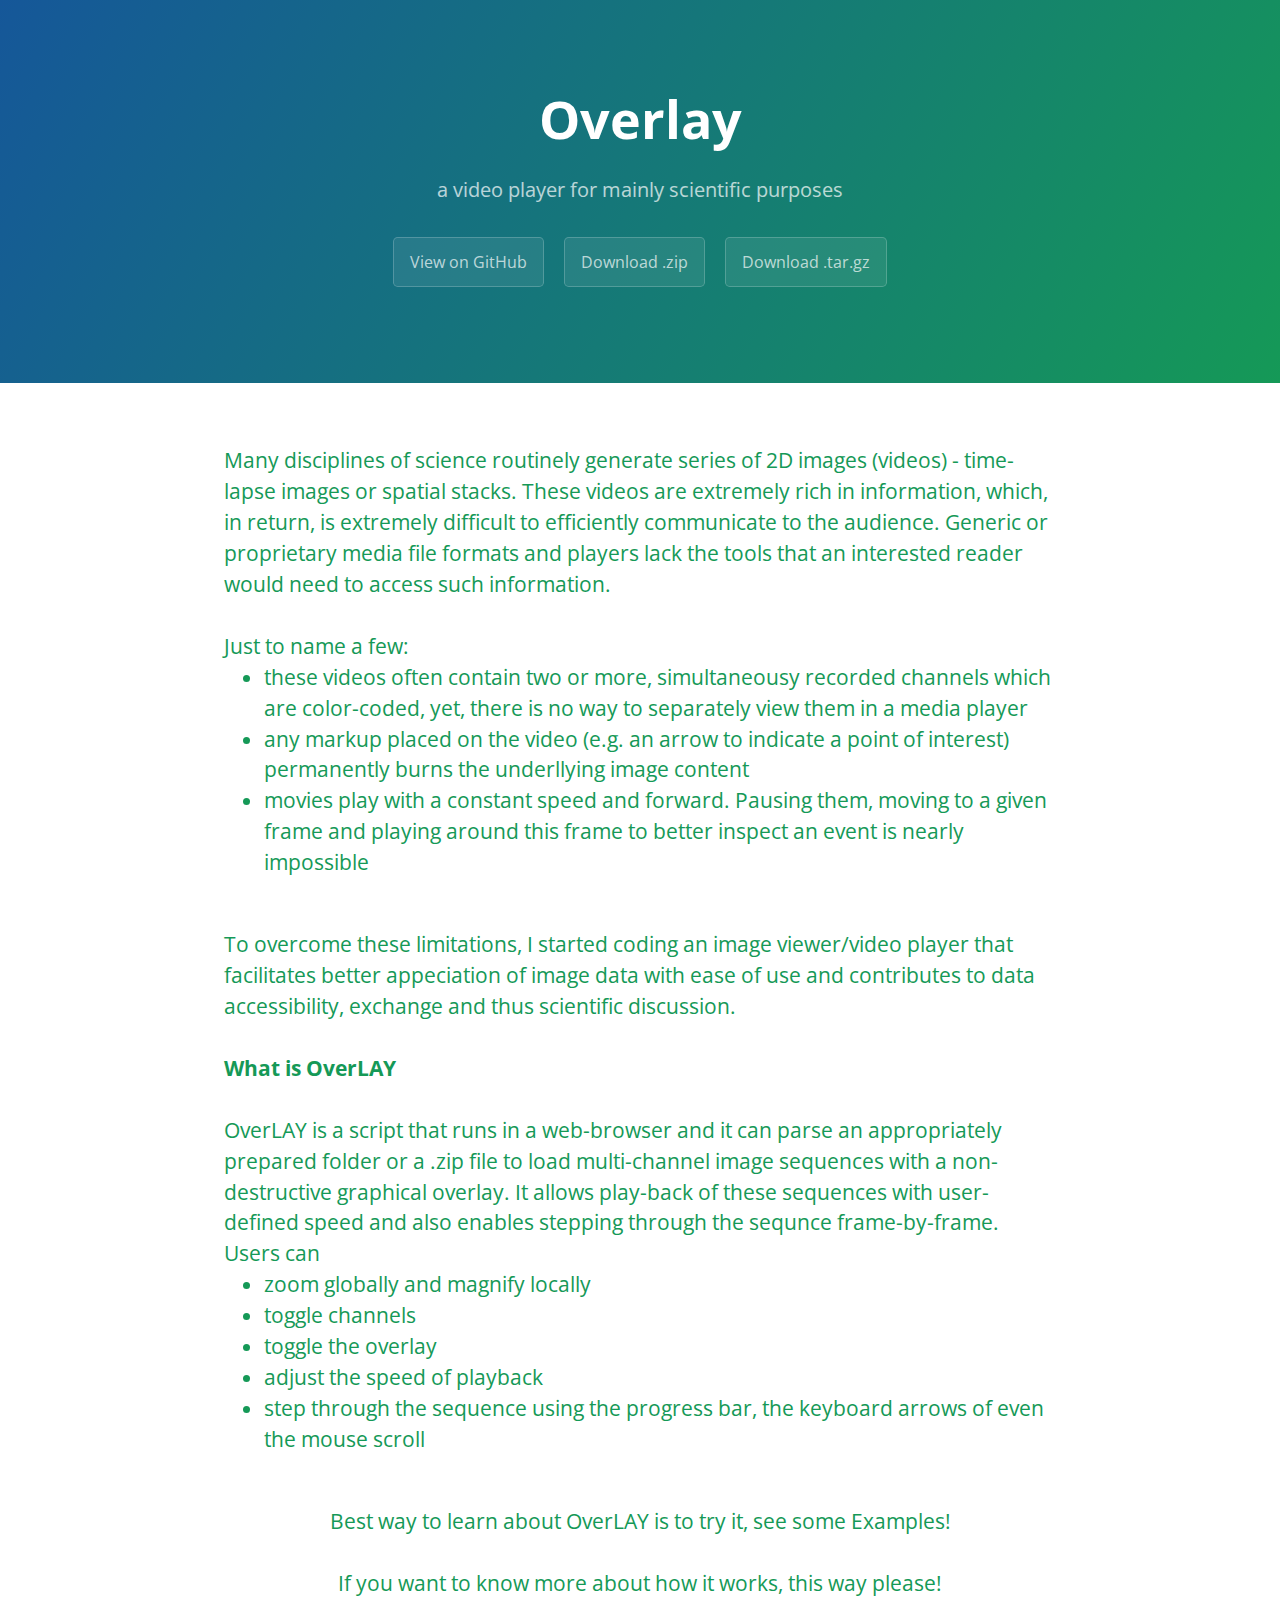
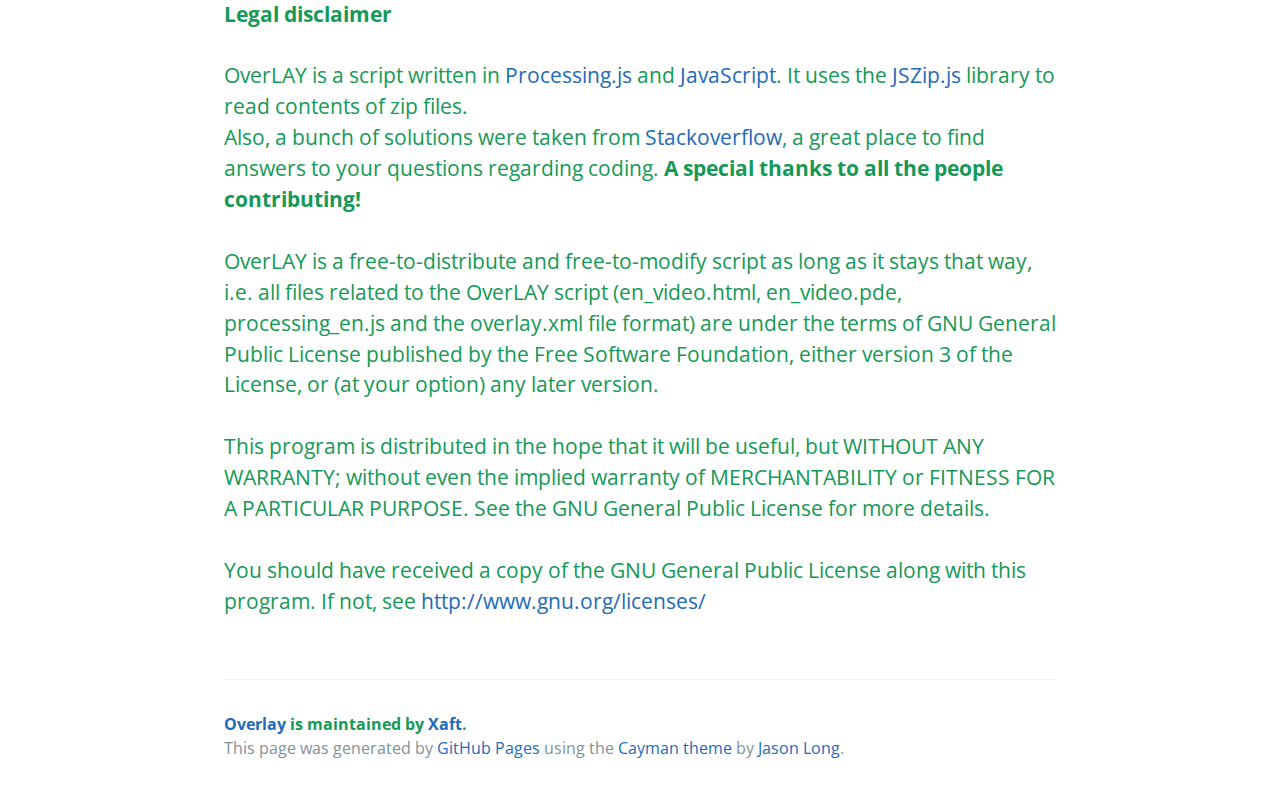
==== index.html @ 388d9be2 "Update index.html" ====
<!DOCTYPE html>
<html lang="en-us">
  <head>
    <meta charset="UTF-8">
    <title>Overlay by Xaft</title>
    <meta name="viewport" content="width=device-width, initial-scale=1">
    <link rel="stylesheet" type="text/css" href="stylesheets/normalize.css" media="screen">
    <link href='https://fonts.googleapis.com/css?family=Open+Sans:400,700' rel='stylesheet' type='text/css'>
    <link rel="stylesheet" type="text/css" href="stylesheets/stylesheet.css" media="screen">
    <link rel="stylesheet" type="text/css" href="stylesheets/github-light.css" media="screen">
  </head>
  <body>
    <section class="page-header">
      <h1 class="project-name">Overlay</h1>
      <h2 class="project-tagline">a video player for mainly scientific purposes</h2>
      <a href="https://github.com/Xaft/OverLAY" class="btn">View on GitHub</a>
      <a href="https://github.com/Xaft/OverLAY/zipball/master" class="btn">Download .zip</a>
      <a href="https://github.com/Xaft/OverLAY/tarball/master" class="btn">Download .tar.gz</a>
    </section>

    <section class="main-content">
      <h3>
<div><br />Many disciplines of science routinely generate series of 2D images (videos) - time-lapse images or spatial stacks. These videos are extremely rich in information, which, in return, is extremely difficult to efficiently communicate to the audience. Generic or proprietary media file formats and players lack the tools that an interested reader would need to access such information.<br/> <br/> 
    Just to name a few: <br />
    <ul>
    	<li> these videos often contain two or more, simultaneousy recorded channels which are color-coded, yet, there is no way to separately view them in a media player</li>
        <li> any markup placed on the video (e.g. an arrow to indicate a point of interest) permanently burns the underllying image content</li>
        <li> movies play with a constant speed and forward. Pausing them, moving to a given frame and playing around this frame to better inspect an event is nearly impossible</li> 
    </ul>
    
    <br />
    To overcome these limitations, I started coding an image viewer/video player that facilitates better appeciation of image data with ease of use and contributes to data accessibility, exchange and thus scientific  discussion.<br /><br />
    <b>What is OverLAY</b><br /><br />
    OverLAY is a script that runs in a web-browser and it can parse an appropriately prepared folder or a .zip file to load multi-channel image sequences with a non-destructive graphical overlay. It allows play-back of these sequences with user-defined speed and also enables stepping through the sequnce frame-by-frame. Users can <br />
    <ul>
    	<li>zoom globally and magnify locally</li>
        <li>toggle channels</li>
        <li>toggle the overlay</li>
        <li>adjust the speed of playback</li>
        <li>step through the sequence using the progress bar, the keyboard arrows of even the mouse scroll</li>
    </ul><br />  
	<div align="center">
    Best way to learn about OverLAY is to try it, see some Examples!<br /><br />
    If you want to know more about how it works, this way please!</div>
    <b>Legal disclaimer</b><br /><br />
     OverLAY is a script written in <a href="https://processingjs.org">Processing.js</a> and  <a href="https://www.javascript.com">JavaScript</a>. It uses the <a href="https://stuk.github.io/jszip/">JSZip.js</a> library to read contents of zip files.<br />
     Also, a bunch of solutions were taken from <a href="http://stackoverflow.com/">Stackoverflow</a>, a great place to find answers to your questions regarding coding. <b>A special thanks to all the people contributing!</b><br /> <br />
     OverLAY is a free-to-distribute and free-to-modify script as long as it stays that way, i.e. all files related to the OverLAY script (en_video.html, en_video.pde, processing_en.js and the overlay.xml file format) are under the terms of GNU General Public License  published by
    the Free Software Foundation, either version 3 of the License, or
    (at your option) any later version. <br /><br />
         This program is distributed in the hope that it will be useful,
    but WITHOUT ANY WARRANTY; without even the implied warranty of
    MERCHANTABILITY or FITNESS FOR A PARTICULAR PURPOSE.  See the
    GNU General Public License for more details.<br /><br />

    You should have received a copy of the GNU General Public License
    along with this program.  If not, see <a href="http://www.gnu.org/licenses/">http://www.gnu.org/licenses/</a><br /><br />
    
    </div>
      <footer class="site-footer">
        <span class="site-footer-owner"><a href="https://github.com/Xaft/OverLAY">Overlay</a> is maintained by <a href="https://github.com/Xaft">Xaft</a>.</span>

        <span class="site-footer-credits">This page was generated by <a href="https://pages.github.com">GitHub Pages</a> using the <a href="https://github.com/jasonlong/cayman-theme">Cayman theme</a> by <a href="https://twitter.com/jasonlong">Jason Long</a>.</span>
      </footer>

    </section>

  
  </body>
</html>
---- stylesheets/stylesheet.css ----
* {
  box-sizing: border-box; }

body {
  padding: 0;
  margin: 0;
  font-family: "Open Sans", "Helvetica Neue", Helvetica, Arial, sans-serif;
  font-size: 16px;
  line-height: 1.5;
  color: #606c71; }

a {
  color: #1e6bb8;
  text-decoration: none; }
  a:hover {
    text-decoration: underline; }

.btn {
  display: inline-block;
  margin-bottom: 1rem;
  color: rgba(255, 255, 255, 0.7);
  background-color: rgba(255, 255, 255, 0.08);
  border-color: rgba(255, 255, 255, 0.2);
  border-style: solid;
  border-width: 1px;
  border-radius: 0.3rem;
  transition: color 0.2s, background-color 0.2s, border-color 0.2s; }
  .btn + .btn {
    margin-left: 1rem; }

.btn:hover {
  color: rgba(255, 255, 255, 0.8);
  text-decoration: none;
  background-color: rgba(255, 255, 255, 0.2);
  border-color: rgba(255, 255, 255, 0.3); }

@media screen and (min-width: 64em) {
  .btn {
    padding: 0.75rem 1rem; } }

@media screen and (min-width: 42em) and (max-width: 64em) {
  .btn {
    padding: 0.6rem 0.9rem;
    font-size: 0.9rem; } }

@media screen and (max-width: 42em) {
  .btn {
    display: block;
    width: 100%;
    padding: 0.75rem;
    font-size: 0.9rem; }
    .btn + .btn {
      margin-top: 1rem;
      margin-left: 0; } }

.page-header {
  color: #fff;
  text-align: center;
  background-color: #159957;
  background-image: linear-gradient(120deg, #155799, #159957); }

@media screen and (min-width: 64em) {
  .page-header {
    padding: 5rem 6rem; } }

@media screen and (min-width: 42em) and (max-width: 64em) {
  .page-header {
    padding: 3rem 4rem; } }

@media screen and (max-width: 42em) {
  .page-header {
    padding: 2rem 1rem; } }

.project-name {
  margin-top: 0;
  margin-bottom: 0.1rem; }

@media screen and (min-width: 64em) {
  .project-name {
    font-size: 3.25rem; } }

@media screen and (min-width: 42em) and (max-width: 64em) {
  .project-name {
    font-size: 2.25rem; } }

@media screen and (max-width: 42em) {
  .project-name {
    font-size: 1.75rem; } }

.project-tagline {
  margin-bottom: 2rem;
  font-weight: normal;
  opacity: 0.7; }

@media screen and (min-width: 64em) {
  .project-tagline {
    font-size: 1.25rem; } }

@media screen and (min-width: 42em) and (max-width: 64em) {
  .project-tagline {
    font-size: 1.15rem; } }

@media screen and (max-width: 42em) {
  .project-tagline {
    font-size: 1rem; } }

.main-content :first-child {
  margin-top: 0; }
.main-content img {
  max-width: 100%; }
.main-content h1, .main-content h2, .main-content h3, .main-content h4, .main-content h5, .main-content h6 {
  margin-top: 2rem;
  margin-bottom: 1rem;
  font-weight: normal;
  color: #159957; }
.main-content p {
  margin-bottom: 1em; }
.main-content code {
  padding: 2px 4px;
  font-family: Consolas, "Liberation Mono", Menlo, Courier, monospace;
  font-size: 0.9rem;
  color: #383e41;
  background-color: #f3f6fa;
  border-radius: 0.3rem; }
.main-content pre {
  padding: 0.8rem;
  margin-top: 0;
  margin-bottom: 1rem;
  font: 1rem Consolas, "Liberation Mono", Menlo, Courier, monospace;
  color: #567482;
  word-wrap: normal;
  background-color: #f3f6fa;
  border: solid 1px #dce6f0;
  border-radius: 0.3rem; }
  .main-content pre > code {
    padding: 0;
    margin: 0;
    font-size: 0.9rem;
    color: #567482;
    word-break: normal;
    white-space: pre;
    background: transparent;
    border: 0; }
.main-content .highlight {
  margin-bottom: 1rem; }
  .main-content .highlight pre {
    margin-bottom: 0;
    word-break: normal; }
.main-content .highlight pre, .main-content pre {
  padding: 0.8rem;
  overflow: auto;
  font-size: 0.9rem;
  line-height: 1.45;
  border-radius: 0.3rem; }
.main-content pre code, .main-content pre tt {
  display: inline;
  max-width: initial;
  padding: 0;
  margin: 0;
  overflow: initial;
  line-height: inherit;
  word-wrap: normal;
  background-color: transparent;
  border: 0; }
  .main-content pre code:before, .main-content pre code:after, .main-content pre tt:before, .main-content pre tt:after {
    content: normal; }
.main-content ul, .main-content ol {
  margin-top: 0; }
.main-content blockquote {
  padding: 0 1rem;
  margin-left: 0;
  color: #819198;
  border-left: 0.3rem solid #dce6f0; }
  .main-content blockquote > :first-child {
    margin-top: 0; }
  .main-content blockquote > :last-child {
    margin-bottom: 0; }
.main-content table {
  display: block;
  width: 100%;
  overflow: auto;
  word-break: normal;
  word-break: keep-all; }
  .main-content table th {
    font-weight: bold; }
  .main-content table th, .main-content table td {
    padding: 0.5rem 1rem;
    border: 1px solid #e9ebec; }
.main-content dl {
  padding: 0; }
  .main-content dl dt {
    padding: 0;
    margin-top: 1rem;
    font-size: 1rem;
    font-weight: bold; }
  .main-content dl dd {
    padding: 0;
    margin-bottom: 1rem; }
.main-content hr {
  height: 2px;
  padding: 0;
  margin: 1rem 0;
  background-color: #eff0f1;
  border: 0; }

@media screen and (min-width: 64em) {
  .main-content {
    max-width: 64rem;
    padding: 2rem 6rem;
    margin: 0 auto;
    font-size: 1.1rem; } }

@media screen and (min-width: 42em) and (max-width: 64em) {
  .main-content {
    padding: 2rem 4rem;
    font-size: 1.1rem; } }

@media screen and (max-width: 42em) {
  .main-content {
    padding: 2rem 1rem;
    font-size: 1rem; } }

.site-footer {
  padding-top: 2rem;
  margin-top: 2rem;
  border-top: solid 1px #eff0f1; }

.site-footer-owner {
  display: block;
  font-weight: bold; }

.site-footer-credits {
  color: #819198; }

@media screen and (min-width: 64em) {
  .site-footer {
    font-size: 1rem; } }

@media screen and (min-width: 42em) and (max-width: 64em) {
  .site-footer {
    font-size: 1rem; } }

@media screen and (max-width: 42em) {
  .site-footer {
    font-size: 0.9rem; } }
---- stylesheets/github-light.css ----
/*
The MIT License (MIT)

Copyright (c) 2016 GitHub, Inc.

Permission is hereby granted, free of charge, to any person obtaining a copy
of this software and associated documentation files (the "Software"), to deal
in the Software without restriction, including without limitation the rights
to use, copy, modify, merge, publish, distribute, sublicense, and/or sell
copies of the Software, and to permit persons to whom the Software is
furnished to do so, subject to the following conditions:

The above copyright notice and this permission notice shall be included in all
copies or substantial portions of the Software.

THE SOFTWARE IS PROVIDED "AS IS", WITHOUT WARRANTY OF ANY KIND, EXPRESS OR
IMPLIED, INCLUDING BUT NOT LIMITED TO THE WARRANTIES OF MERCHANTABILITY,
FITNESS FOR A PARTICULAR PURPOSE AND NONINFRINGEMENT. IN NO EVENT SHALL THE
AUTHORS OR COPYRIGHT HOLDERS BE LIABLE FOR ANY CLAIM, DAMAGES OR OTHER
LIABILITY, WHETHER IN AN ACTION OF CONTRACT, TORT OR OTHERWISE, ARISING FROM,
OUT OF OR IN CONNECTION WITH THE SOFTWARE OR THE USE OR OTHER DEALINGS IN THE
SOFTWARE.

*/

.pl-c /* comment */ {
  color: #969896;
}

.pl-c1 /* constant, variable.other.constant, support, meta.property-name, support.constant, support.variable, meta.module-reference, markup.raw, meta.diff.header */,
.pl-s .pl-v /* string variable */ {
  color: #0086b3;
}

.pl-e /* entity */,
.pl-en /* entity.name */ {
  color: #795da3;
}

.pl-smi /* variable.parameter.function, storage.modifier.package, storage.modifier.import, storage.type.java, variable.other */,
.pl-s .pl-s1 /* string source */ {
  color: #333;
}

.pl-ent /* entity.name.tag */ {
  color: #63a35c;
}

.pl-k /* keyword, storage, storage.type */ {
  color: #a71d5d;
}

.pl-s /* string */,
.pl-pds /* punctuation.definition.string, string.regexp.character-class */,
.pl-s .pl-pse .pl-s1 /* string punctuation.section.embedded source */,
.pl-sr /* string.regexp */,
.pl-sr .pl-cce /* string.regexp constant.character.escape */,
.pl-sr .pl-sre /* string.regexp source.ruby.embedded */,
.pl-sr .pl-sra /* string.regexp string.regexp.arbitrary-repitition */ {
  color: #183691;
}

.pl-v /* variable */ {
  color: #ed6a43;
}

.pl-id /* invalid.deprecated */ {
  color: #b52a1d;
}

.pl-ii /* invalid.illegal */ {
  color: #f8f8f8;
  background-color: #b52a1d;
}

.pl-sr .pl-cce /* string.regexp constant.character.escape */ {
  font-weight: bold;
  color: #63a35c;
}

.pl-ml /* markup.list */ {
  color: #693a17;
}

.pl-mh /* markup.heading */,
.pl-mh .pl-en /* markup.heading entity.name */,
.pl-ms /* meta.separator */ {
  font-weight: bold;
  color: #1d3e81;
}

.pl-mq /* markup.quote */ {
  color: #008080;
}

.pl-mi /* markup.italic */ {
  font-style: italic;
  color: #333;
}

.pl-mb /* markup.bold */ {
  font-weight: bold;
  color: #333;
}

.pl-md /* markup.deleted, meta.diff.header.from-file */ {
  color: #bd2c00;
  background-color: #ffecec;
}

.pl-mi1 /* markup.inserted, meta.diff.header.to-file */ {
  color: #55a532;
  background-color: #eaffea;
}

.pl-mdr /* meta.diff.range */ {
  font-weight: bold;
  color: #795da3;
}

.pl-mo /* meta.output */ {
  color: #1d3e81;
}
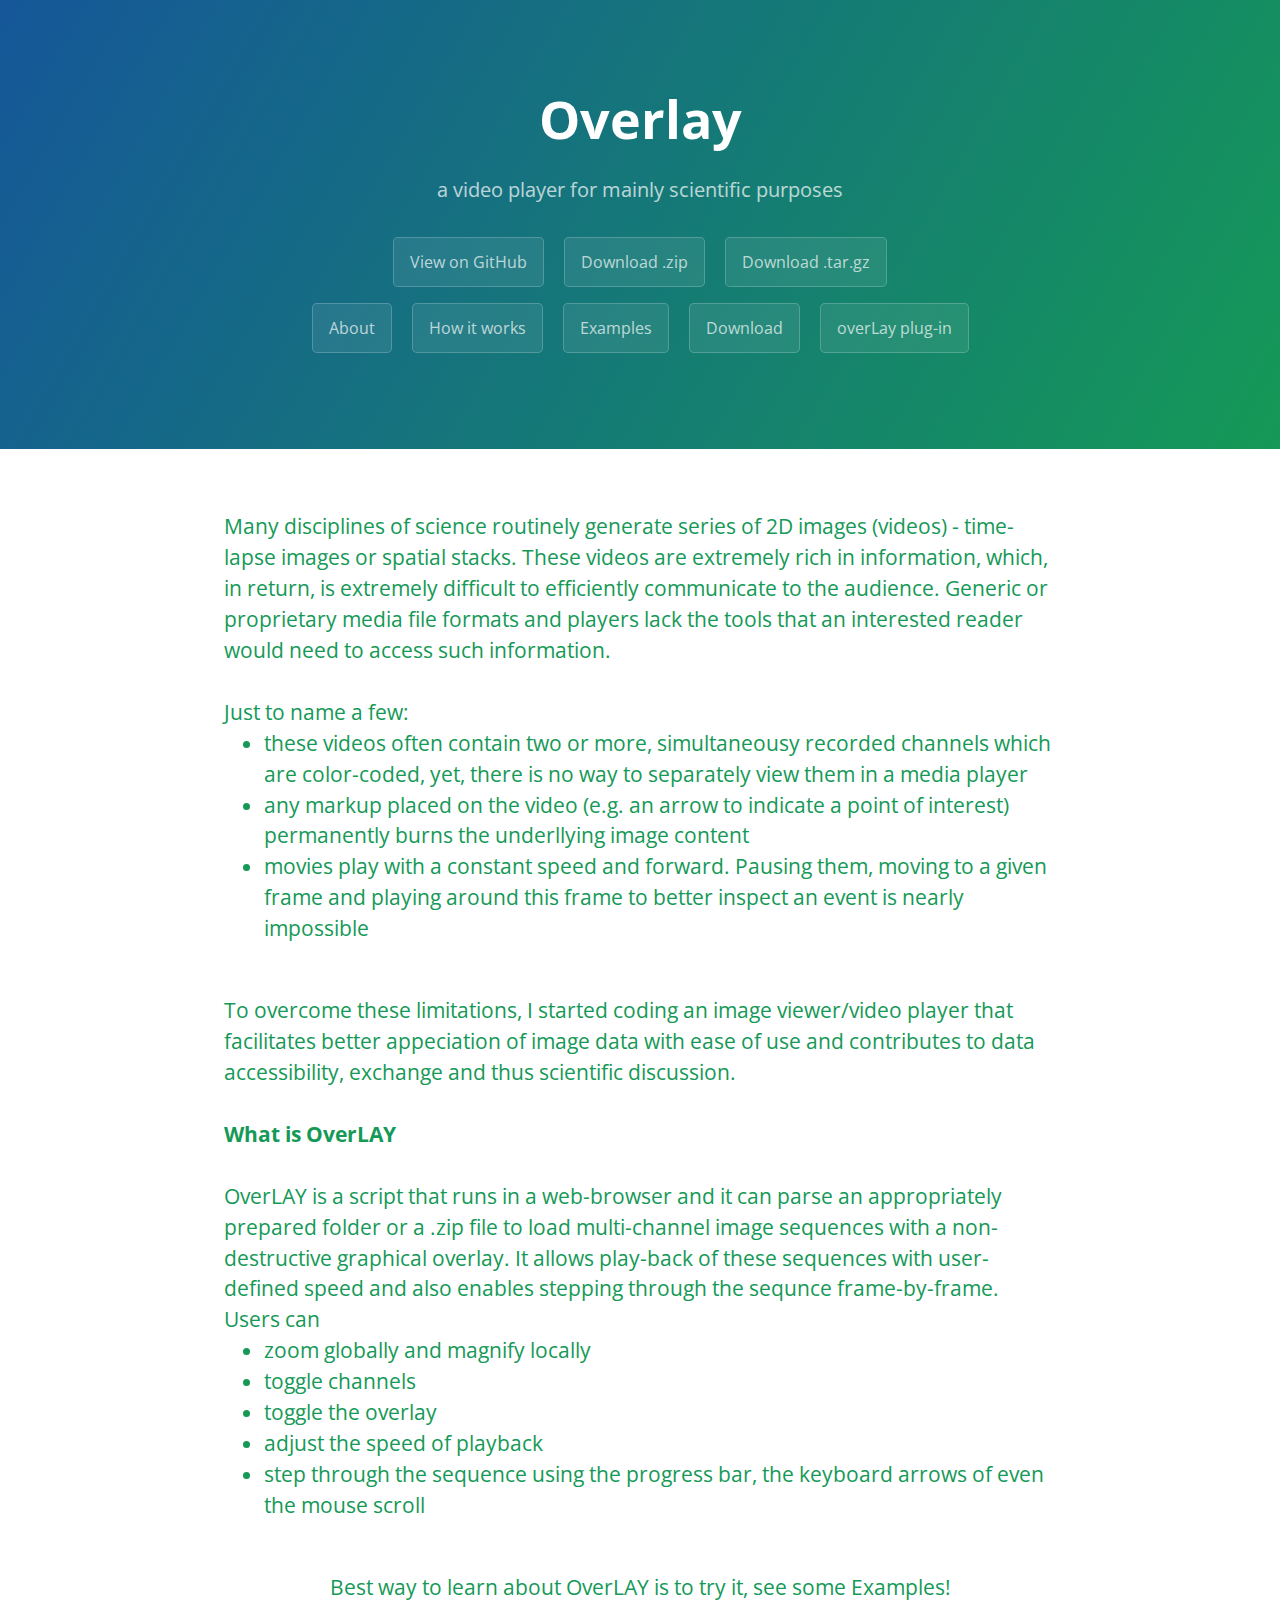
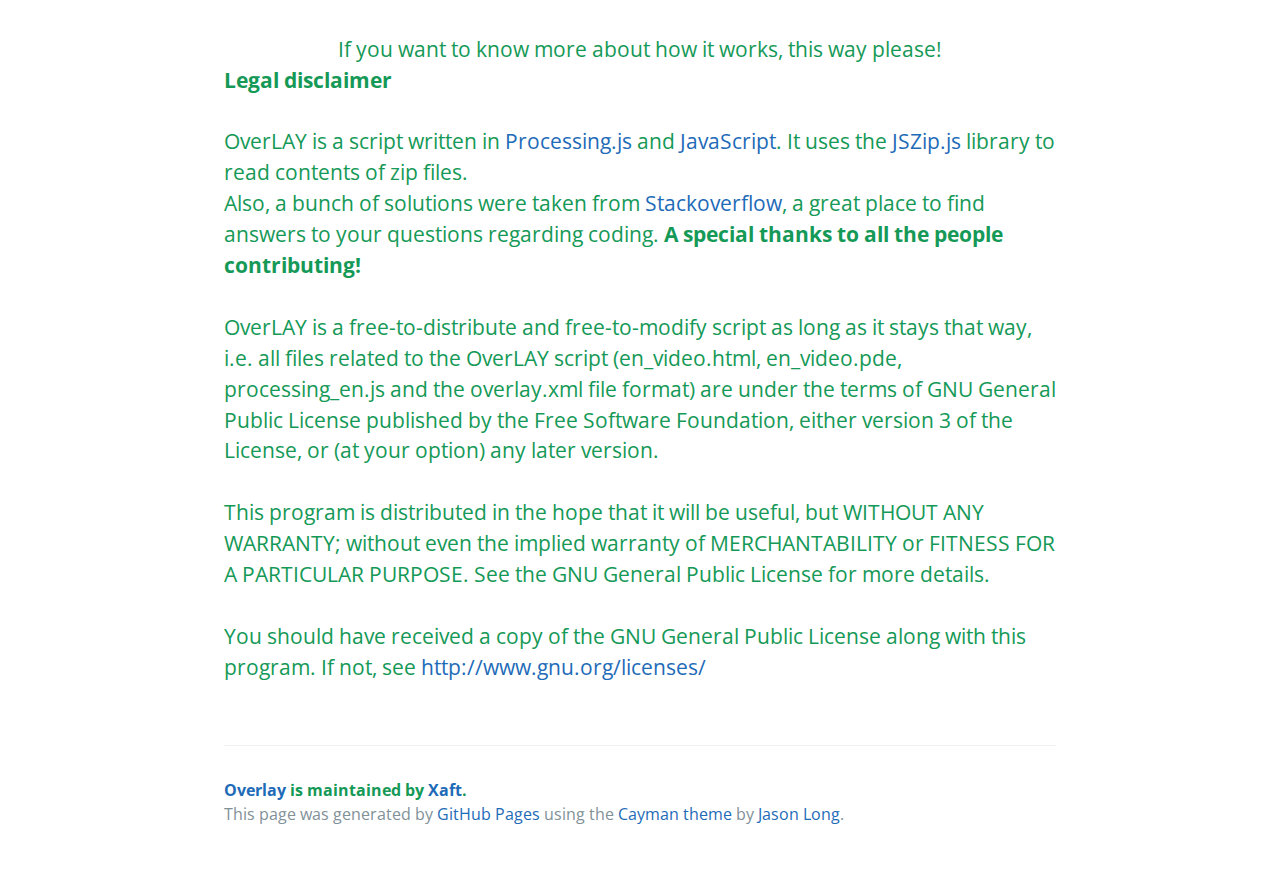
==== commit 947df591: "Update index.html" ====
--- a/index.html
+++ b/index.html
@@ -16,6 +16,13 @@
       <a href="https://github.com/Xaft/OverLAY" class="btn">View on GitHub</a>
       <a href="https://github.com/Xaft/OverLAY/zipball/master" class="btn">Download .zip</a>
       <a href="https://github.com/Xaft/OverLAY/tarball/master" class="btn">Download .tar.gz</a>
+      <div align=center>
+      	 <a href="https://github.com/Xaft/OverLAY/index.html" class="btn">About</a>
+      	 <a href="https://github.com/Xaft/OverLAY/howitworks.html" class="btn">How it works</a>	
+      	 <a href="https://github.com/Xaft/OverLAY/examples.html" class="btn">Examples</a>
+      	 <a href="https://github.com/Xaft/OverLAY/downloads.html" class="btn">Download</a>
+      	 <a href="https://github.com/Xaft/OverLAY/overLay.html" class="btn">overLay plug-in</a>  
+      </div>
     </section>
 
     <section class="main-content">
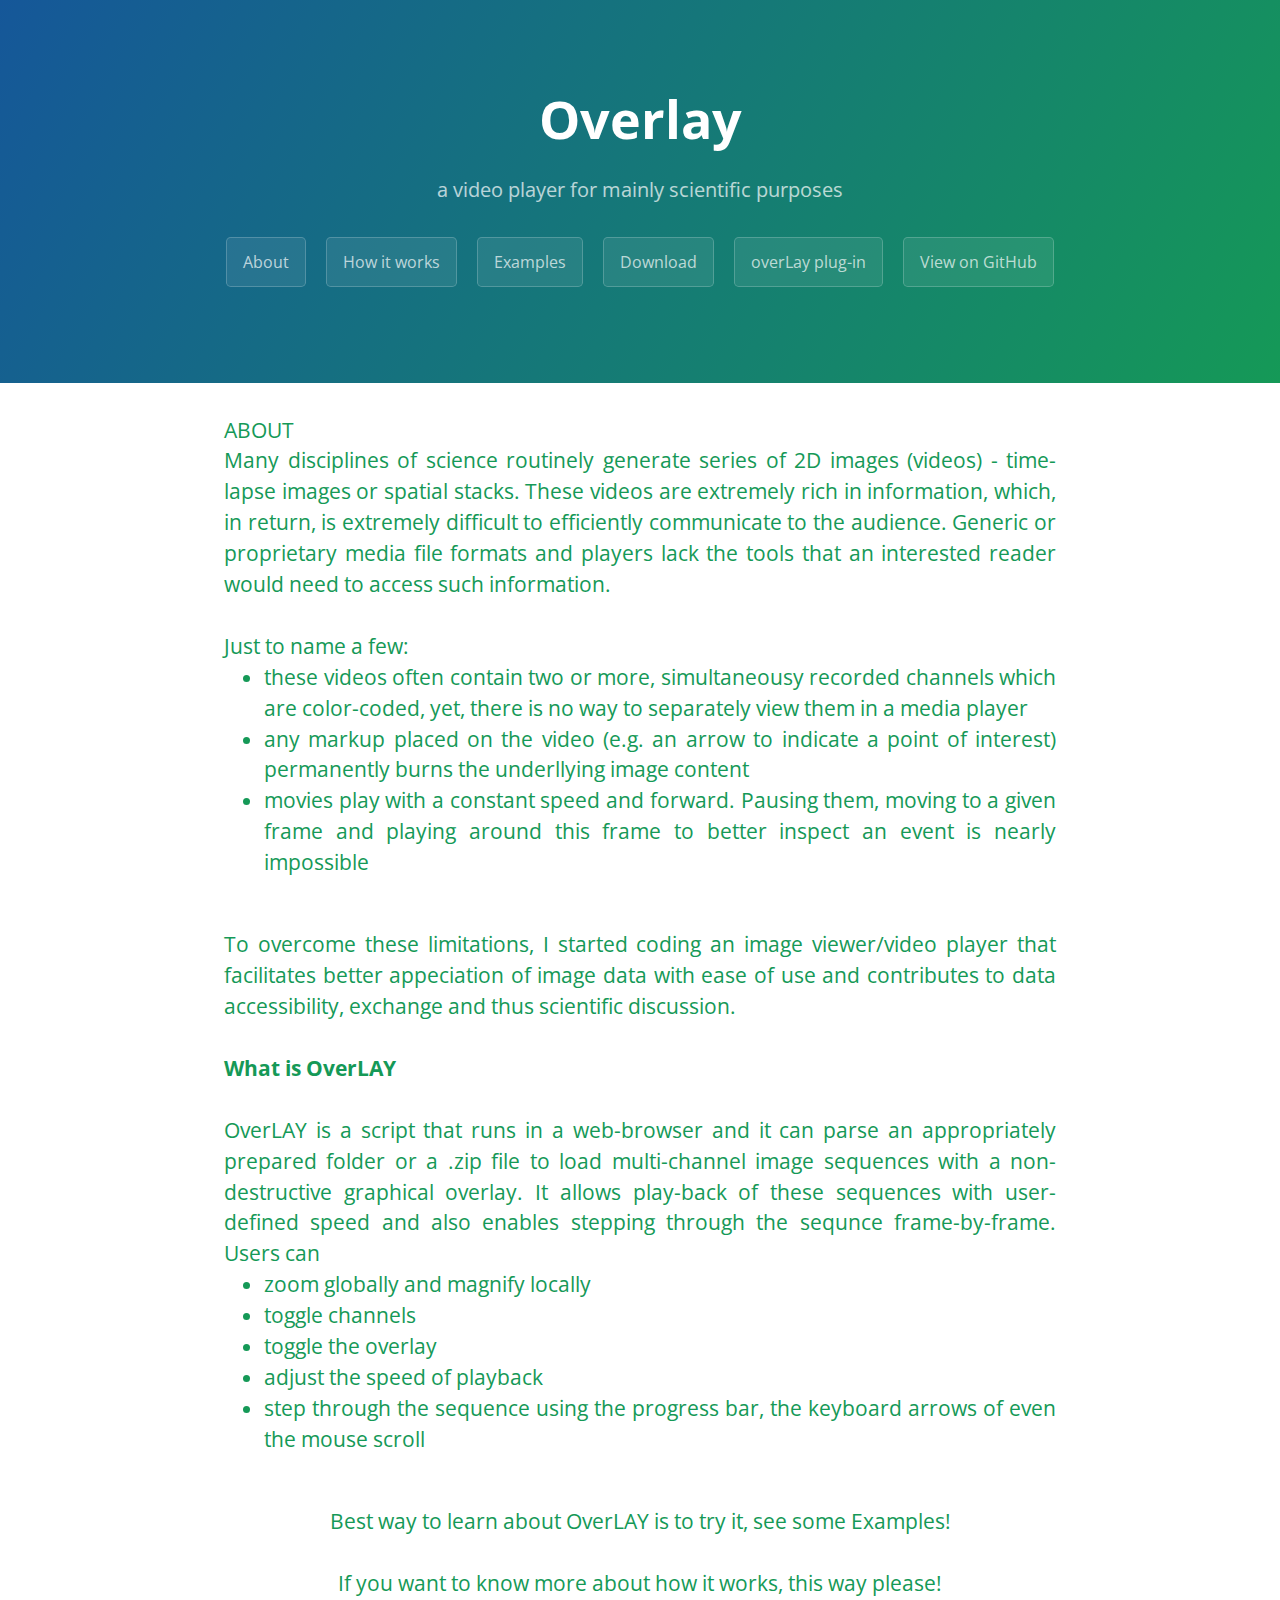
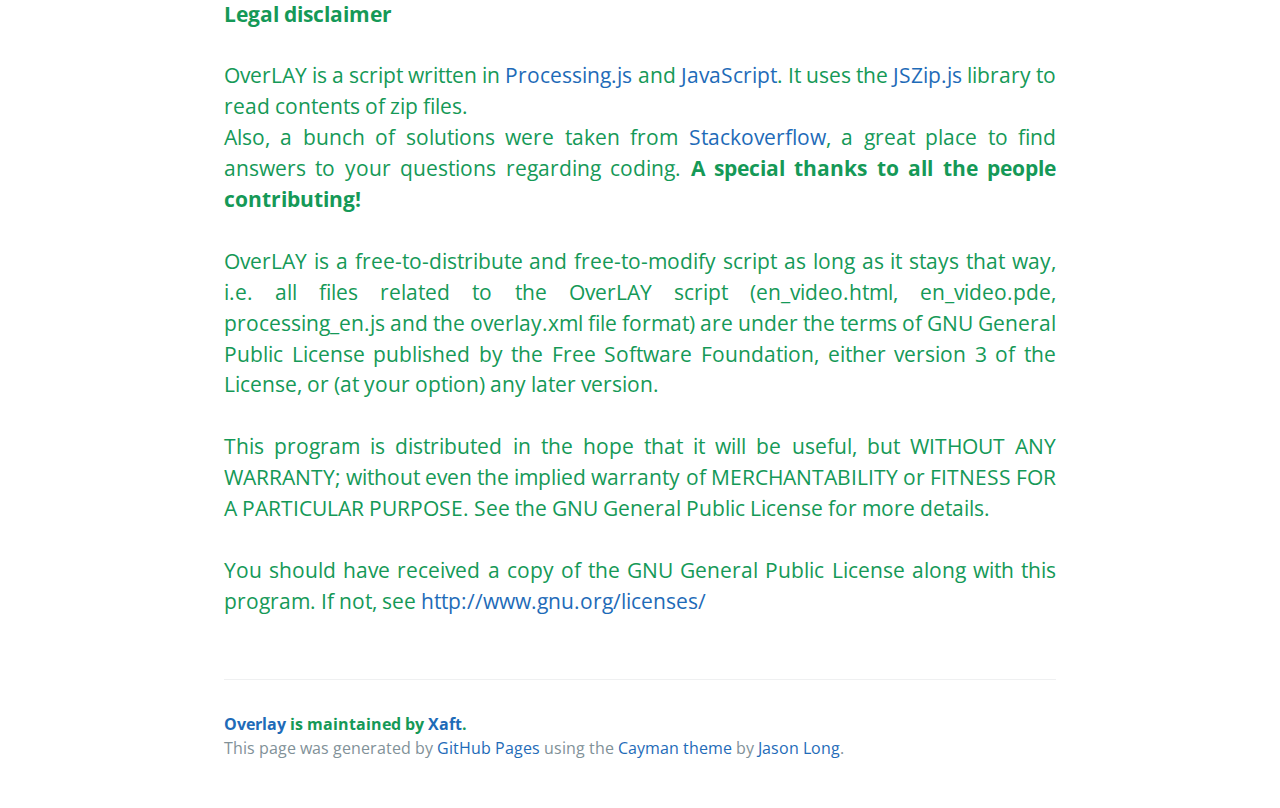
==== commit 7182f49f: "Add files via upload" ====
--- a/index.html
+++ b/index.html
@@ -1,77 +1,75 @@
-<!DOCTYPE html>
-<html lang="en-us">
-  <head>
-    <meta charset="UTF-8">
-    <title>Overlay by Xaft</title>
-    <meta name="viewport" content="width=device-width, initial-scale=1">
-    <link rel="stylesheet" type="text/css" href="stylesheets/normalize.css" media="screen">
-    <link href='https://fonts.googleapis.com/css?family=Open+Sans:400,700' rel='stylesheet' type='text/css'>
-    <link rel="stylesheet" type="text/css" href="stylesheets/stylesheet.css" media="screen">
-    <link rel="stylesheet" type="text/css" href="stylesheets/github-light.css" media="screen">
-  </head>
-  <body>
-    <section class="page-header">
-      <h1 class="project-name">Overlay</h1>
-      <h2 class="project-tagline">a video player for mainly scientific purposes</h2>
-      <a href="https://github.com/Xaft/OverLAY" class="btn">View on GitHub</a>
-      <a href="https://github.com/Xaft/OverLAY/zipball/master" class="btn">Download .zip</a>
-      <a href="https://github.com/Xaft/OverLAY/tarball/master" class="btn">Download .tar.gz</a>
-      <div align=center>
-      	 <a href="https://github.com/Xaft/OverLAY/index.html" class="btn">About</a>
-      	 <a href="https://github.com/Xaft/OverLAY/howitworks.html" class="btn">How it works</a>	
-      	 <a href="https://github.com/Xaft/OverLAY/examples.html" class="btn">Examples</a>
-      	 <a href="https://github.com/Xaft/OverLAY/downloads.html" class="btn">Download</a>
-      	 <a href="https://github.com/Xaft/OverLAY/overLay.html" class="btn">overLay plug-in</a>  
-      </div>
-    </section>
-
-    <section class="main-content">
-      <h3>
-<div><br />Many disciplines of science routinely generate series of 2D images (videos) - time-lapse images or spatial stacks. These videos are extremely rich in information, which, in return, is extremely difficult to efficiently communicate to the audience. Generic or proprietary media file formats and players lack the tools that an interested reader would need to access such information.<br/> <br/> 
-    Just to name a few: <br />
-    <ul>
-    	<li> these videos often contain two or more, simultaneousy recorded channels which are color-coded, yet, there is no way to separately view them in a media player</li>
-        <li> any markup placed on the video (e.g. an arrow to indicate a point of interest) permanently burns the underllying image content</li>
-        <li> movies play with a constant speed and forward. Pausing them, moving to a given frame and playing around this frame to better inspect an event is nearly impossible</li> 
-    </ul>
-    
-    <br />
-    To overcome these limitations, I started coding an image viewer/video player that facilitates better appeciation of image data with ease of use and contributes to data accessibility, exchange and thus scientific  discussion.<br /><br />
-    <b>What is OverLAY</b><br /><br />
-    OverLAY is a script that runs in a web-browser and it can parse an appropriately prepared folder or a .zip file to load multi-channel image sequences with a non-destructive graphical overlay. It allows play-back of these sequences with user-defined speed and also enables stepping through the sequnce frame-by-frame. Users can <br />
-    <ul>
-    	<li>zoom globally and magnify locally</li>
-        <li>toggle channels</li>
-        <li>toggle the overlay</li>
-        <li>adjust the speed of playback</li>
-        <li>step through the sequence using the progress bar, the keyboard arrows of even the mouse scroll</li>
-    </ul><br />  
-	<div align="center">
-    Best way to learn about OverLAY is to try it, see some Examples!<br /><br />
-    If you want to know more about how it works, this way please!</div>
-    <b>Legal disclaimer</b><br /><br />
-     OverLAY is a script written in <a href="https://processingjs.org">Processing.js</a> and  <a href="https://www.javascript.com">JavaScript</a>. It uses the <a href="https://stuk.github.io/jszip/">JSZip.js</a> library to read contents of zip files.<br />
-     Also, a bunch of solutions were taken from <a href="http://stackoverflow.com/">Stackoverflow</a>, a great place to find answers to your questions regarding coding. <b>A special thanks to all the people contributing!</b><br /> <br />
-     OverLAY is a free-to-distribute and free-to-modify script as long as it stays that way, i.e. all files related to the OverLAY script (en_video.html, en_video.pde, processing_en.js and the overlay.xml file format) are under the terms of GNU General Public License  published by
-    the Free Software Foundation, either version 3 of the License, or
-    (at your option) any later version. <br /><br />
-         This program is distributed in the hope that it will be useful,
-    but WITHOUT ANY WARRANTY; without even the implied warranty of
-    MERCHANTABILITY or FITNESS FOR A PARTICULAR PURPOSE.  See the
-    GNU General Public License for more details.<br /><br />
-
-    You should have received a copy of the GNU General Public License
-    along with this program.  If not, see <a href="http://www.gnu.org/licenses/">http://www.gnu.org/licenses/</a><br /><br />
-    
-    </div>
-      <footer class="site-footer">
-        <span class="site-footer-owner"><a href="https://github.com/Xaft/OverLAY">Overlay</a> is maintained by <a href="https://github.com/Xaft">Xaft</a>.</span>
-
-        <span class="site-footer-credits">This page was generated by <a href="https://pages.github.com">GitHub Pages</a> using the <a href="https://github.com/jasonlong/cayman-theme">Cayman theme</a> by <a href="https://twitter.com/jasonlong">Jason Long</a>.</span>
-      </footer>
-
-    </section>
-
-  
-  </body>
-</html>
+<!DOCTYPE html>
+<html lang="en-us">
+  <head>
+    <meta charset="UTF-8">
+    <title>Overlay by Xaft</title>
+    <meta name="viewport" content="width=device-width, initial-scale=1">
+    <link rel="stylesheet" type="text/css" href="stylesheets/normalize.css" media="screen">
+    <link href='https://fonts.googleapis.com/css?family=Open+Sans:400,700' rel='stylesheet' type='text/css'>
+    <link rel="stylesheet" type="text/css" href="stylesheets/stylesheet.css" media="screen">
+    <link rel="stylesheet" type="text/css" href="stylesheets/github-light.css" media="screen">
+  </head>
+  <body>
+    <section class="page-header">
+      <h1 class="project-name">Overlay</h1>
+      <h2 class="project-tagline">a video player for mainly scientific purposes</h2>
+	  <a href="https://xaft.github.io/OverLAY/index.html" class="btn">About</a>
+      <a href="https://xaft.github.io/OverLAY/howitworks.html" class="btn">How it works</a>	
+      <a href="https://xaft.github.io/OverLAY/examples.html" class="btn">Examples</a>
+      <a href="https://xaft.github.io/OverLAY/downloads.html" class="btn">Download</a>
+      <a href="https://xaft.github.io/OverLAY/overLay.html" class="btn">overLay plug-in</a>  
+      <a href="https://github.com/Xaft/OverLAY" class="btn">View on GitHub</a>
+      <!--a href="https://github.com/Xaft/OverLAY/zipball/master" class="btn">Download .zip</a>
+      <a href="https://github.com/Xaft/OverLAY/tarball/master" class="btn">Download .tar.gz</a!-->
+    </section>
+
+    <section class="main-content">
+    <h3>
+	<div align="justify">ABOUT<br />Many disciplines of science routinely generate series of 2D images (videos) - time-lapse images or spatial stacks. These videos are extremely rich in information, which, in return, is extremely difficult to efficiently communicate to the audience. Generic or proprietary media file formats and players lack the tools that an interested reader would need to access such information.<br/> <br/> 
+    Just to name a few: <br />
+    <ul>
+    	<li> these videos often contain two or more, simultaneousy recorded channels which are color-coded, yet, there is no way to separately view them in a media player</li>
+        <li> any markup placed on the video (e.g. an arrow to indicate a point of interest) permanently burns the underllying image content</li>
+        <li> movies play with a constant speed and forward. Pausing them, moving to a given frame and playing around this frame to better inspect an event is nearly impossible</li> 
+    </ul>
+    
+    <br />
+    To overcome these limitations, I started coding an image viewer/video player that facilitates better appeciation of image data with ease of use and contributes to data accessibility, exchange and thus scientific  discussion.<br /><br />
+    <b>What is OverLAY</b><br /><br />
+    OverLAY is a script that runs in a web-browser and it can parse an appropriately prepared folder or a .zip file to load multi-channel image sequences with a non-destructive graphical overlay. It allows play-back of these sequences with user-defined speed and also enables stepping through the sequnce frame-by-frame. Users can <br />
+    <ul>
+    	<li>zoom globally and magnify locally</li>
+        <li>toggle channels</li>
+        <li>toggle the overlay</li>
+        <li>adjust the speed of playback</li>
+        <li>step through the sequence using the progress bar, the keyboard arrows of even the mouse scroll</li>
+    </ul><br />  
+	<div align="center">
+    Best way to learn about OverLAY is to try it, see some Examples!<br /><br />
+    If you want to know more about how it works, this way please!</div>
+    <b>Legal disclaimer</b><br /><br />
+     OverLAY is a script written in <a href="https://processingjs.org">Processing.js</a> and  <a href="https://www.javascript.com">JavaScript</a>. It uses the <a href="https://stuk.github.io/jszip/">JSZip.js</a> library to read contents of zip files.<br />
+     Also, a bunch of solutions were taken from <a href="http://stackoverflow.com/">Stackoverflow</a>, a great place to find answers to your questions regarding coding. <b>A special thanks to all the people contributing!</b><br /> <br />
+     OverLAY is a free-to-distribute and free-to-modify script as long as it stays that way, i.e. all files related to the OverLAY script (en_video.html, en_video.pde, processing_en.js and the overlay.xml file format) are under the terms of GNU General Public License  published by
+    the Free Software Foundation, either version 3 of the License, or
+    (at your option) any later version. <br /><br />
+         This program is distributed in the hope that it will be useful,
+    but WITHOUT ANY WARRANTY; without even the implied warranty of
+    MERCHANTABILITY or FITNESS FOR A PARTICULAR PURPOSE.  See the
+    GNU General Public License for more details.<br /><br />
+
+    You should have received a copy of the GNU General Public License
+    along with this program.  If not, see <a href="http://www.gnu.org/licenses/">http://www.gnu.org/licenses/</a><br /><br />
+    
+    </div>
+      <footer class="site-footer">
+        <span class="site-footer-owner"><a href="https://github.com/Xaft/OverLAY">Overlay</a> is maintained by <a href="https://github.com/Xaft">Xaft</a>.</span>
+
+        <span class="site-footer-credits">This page was generated by <a href="https://pages.github.com">GitHub Pages</a> using the <a href="https://github.com/jasonlong/cayman-theme">Cayman theme</a> by <a href="https://twitter.com/jasonlong">Jason Long</a>.</span>
+      </footer>
+
+    </section>
+
+  
+  </body>
+</html>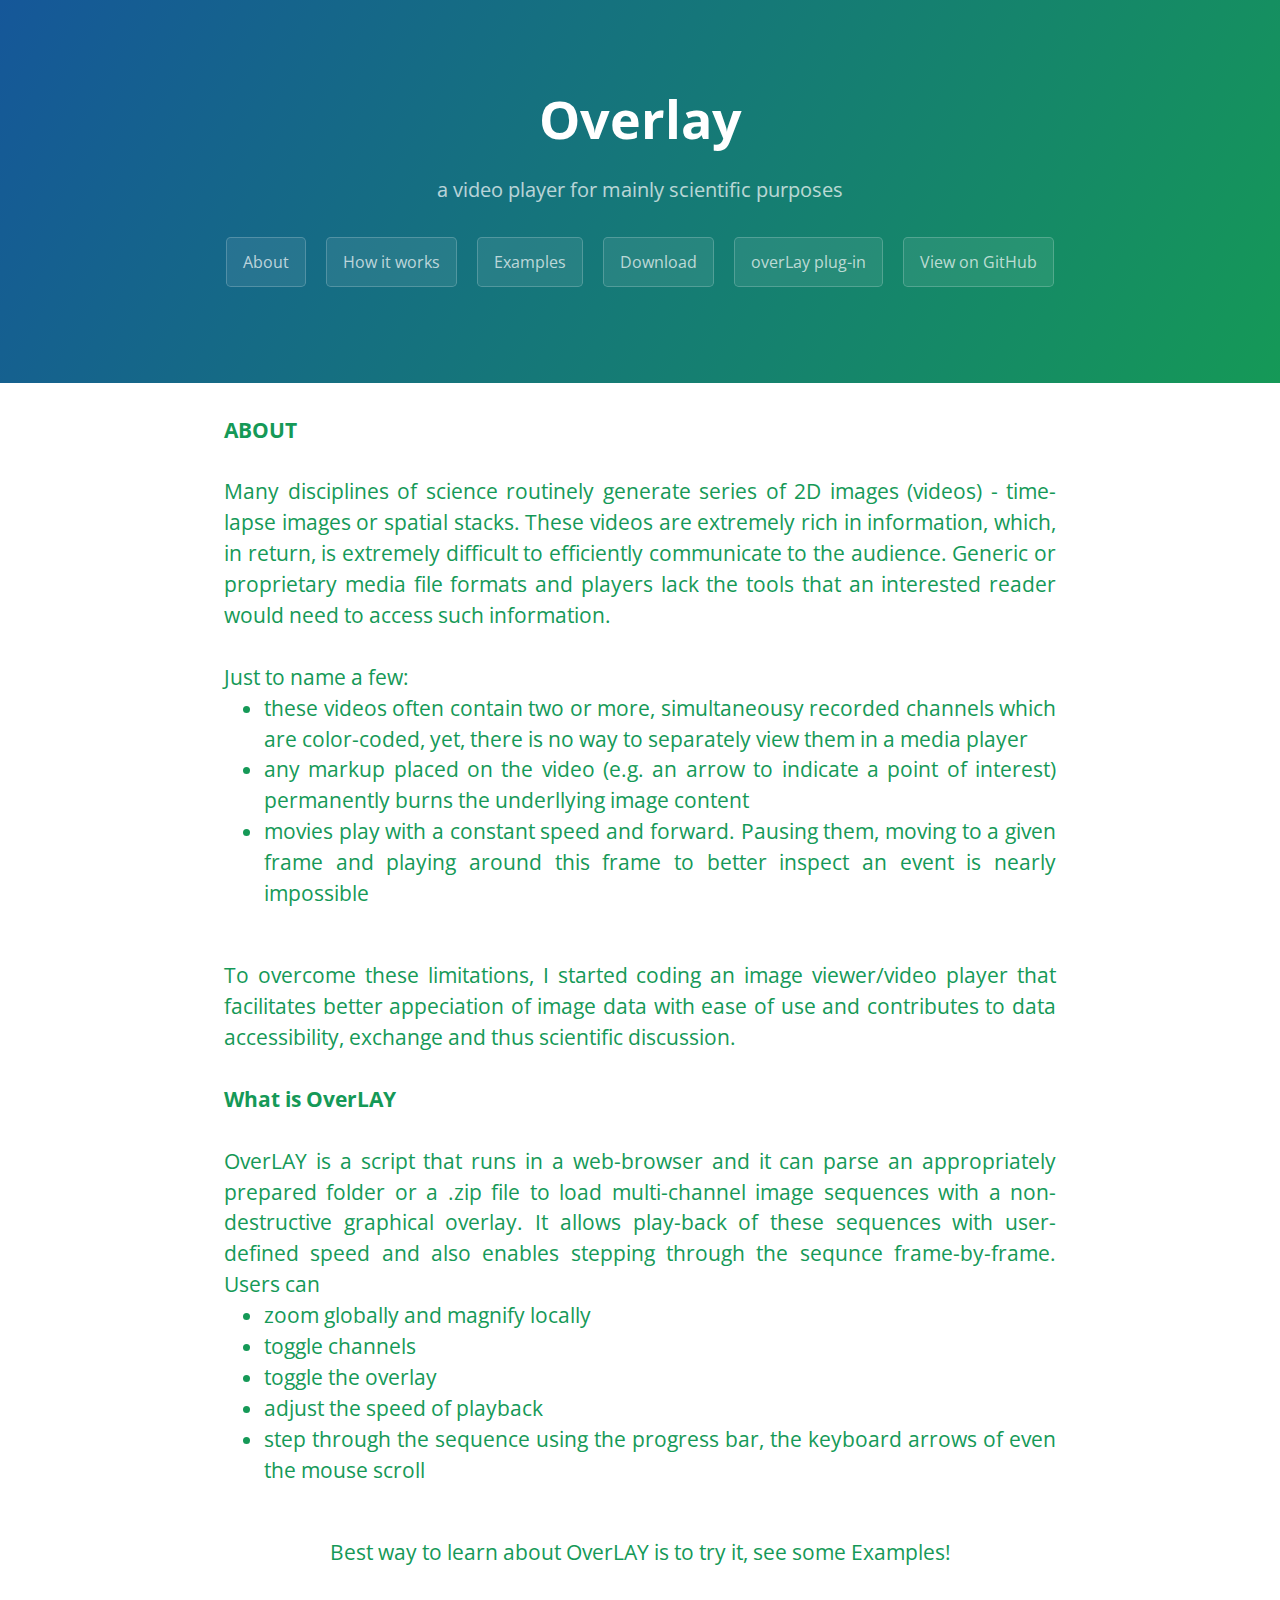
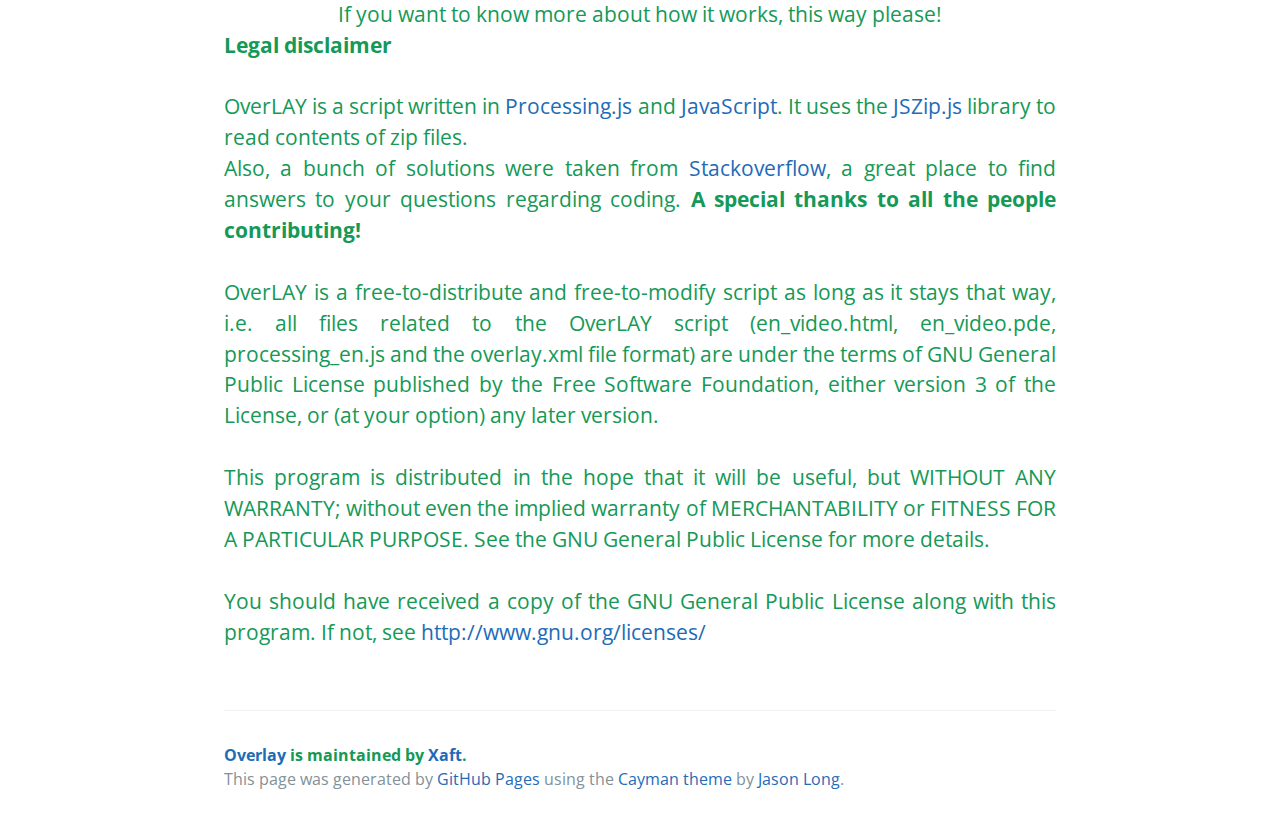
==== commit 58710785: "Update index.html" ====
--- a/index.html
+++ b/index.html
@@ -25,7 +25,7 @@
 
     <section class="main-content">
     <h3>
-	<div align="justify">ABOUT<br />Many disciplines of science routinely generate series of 2D images (videos) - time-lapse images or spatial stacks. These videos are extremely rich in information, which, in return, is extremely difficult to efficiently communicate to the audience. Generic or proprietary media file formats and players lack the tools that an interested reader would need to access such information.<br/> <br/> 
+	<div align="justify"><b>ABOUT</b><br /><br />Many disciplines of science routinely generate series of 2D images (videos) - time-lapse images or spatial stacks. These videos are extremely rich in information, which, in return, is extremely difficult to efficiently communicate to the audience. Generic or proprietary media file formats and players lack the tools that an interested reader would need to access such information.<br/> <br/> 
     Just to name a few: <br />
     <ul>
     	<li> these videos often contain two or more, simultaneousy recorded channels which are color-coded, yet, there is no way to separately view them in a media player</li>
@@ -72,4 +72,4 @@
 
   
   </body>
-</html>+</html>
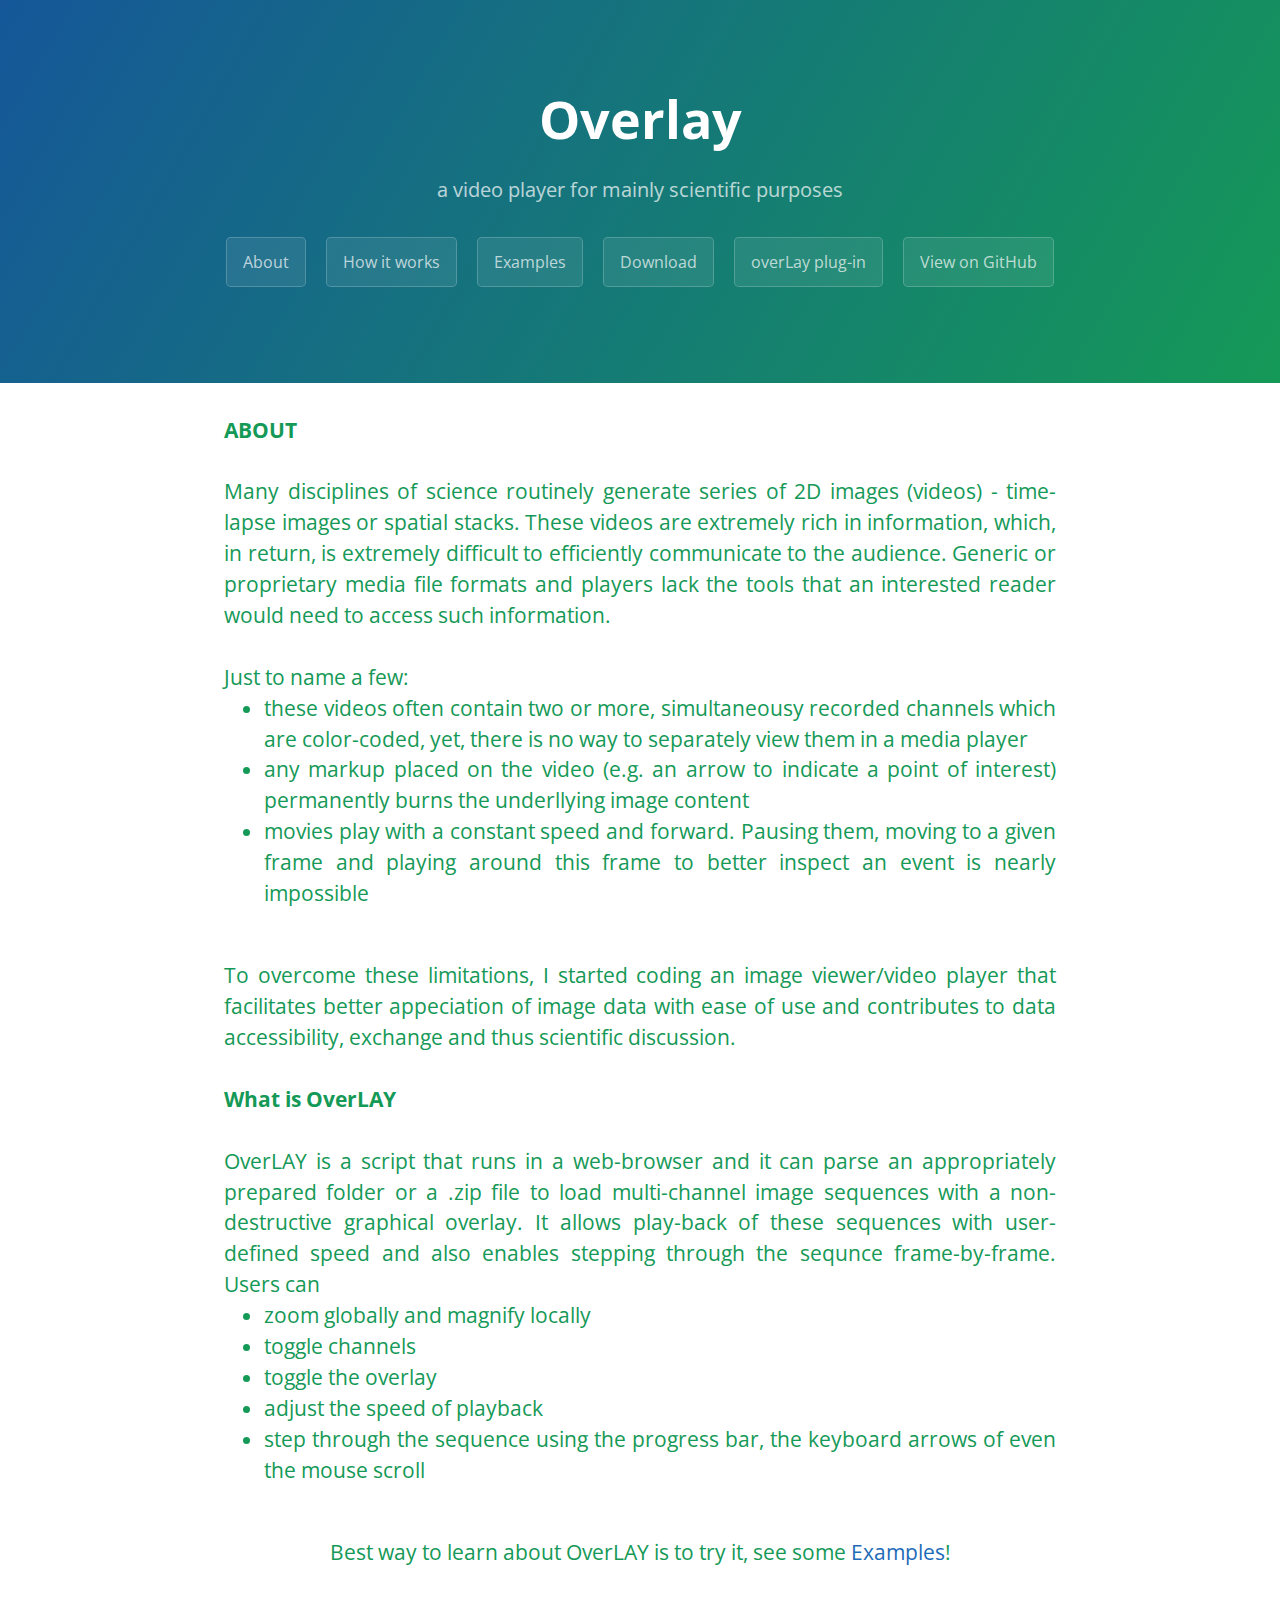
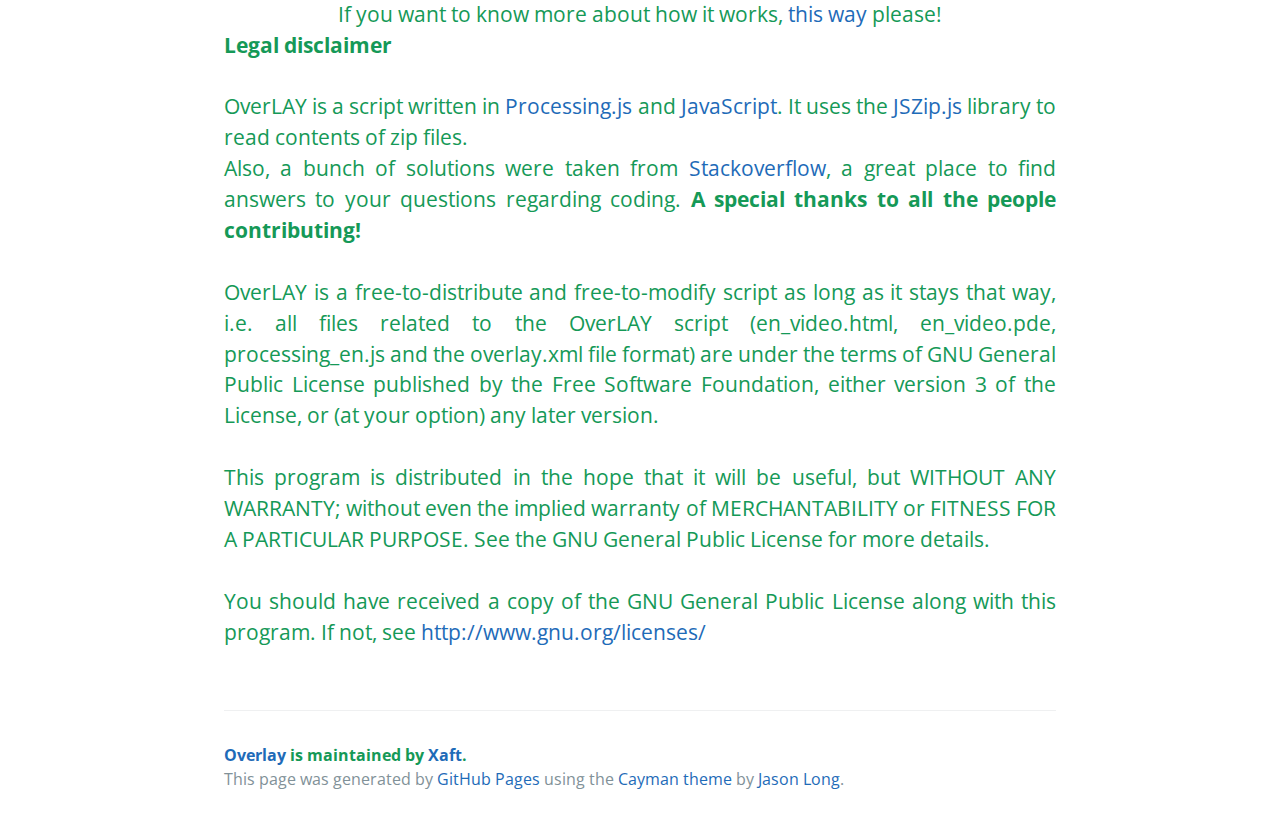
==== commit 968bd4e8: "Update index.html" ====
--- a/index.html
+++ b/index.html
@@ -45,9 +45,9 @@
         <li>step through the sequence using the progress bar, the keyboard arrows of even the mouse scroll</li>
     </ul><br />  
 	<div align="center">
-    Best way to learn about OverLAY is to try it, see some Examples!<br /><br />
-    If you want to know more about how it works, this way please!</div>
-    <b>Legal disclaimer</b><br /><br />
+    Best way to learn about OverLAY is to try it, see some <a href="examples.html">Examples</a>!<br /><br />
+    If you want to know more about how it works, <a href="howitworks.html">this way</a> please!</div>
+    <a name="legal"></a><b>Legal disclaimer</b><br /><br />
      OverLAY is a script written in <a href="https://processingjs.org">Processing.js</a> and  <a href="https://www.javascript.com">JavaScript</a>. It uses the <a href="https://stuk.github.io/jszip/">JSZip.js</a> library to read contents of zip files.<br />
      Also, a bunch of solutions were taken from <a href="http://stackoverflow.com/">Stackoverflow</a>, a great place to find answers to your questions regarding coding. <b>A special thanks to all the people contributing!</b><br /> <br />
      OverLAY is a free-to-distribute and free-to-modify script as long as it stays that way, i.e. all files related to the OverLAY script (en_video.html, en_video.pde, processing_en.js and the overlay.xml file format) are under the terms of GNU General Public License  published by
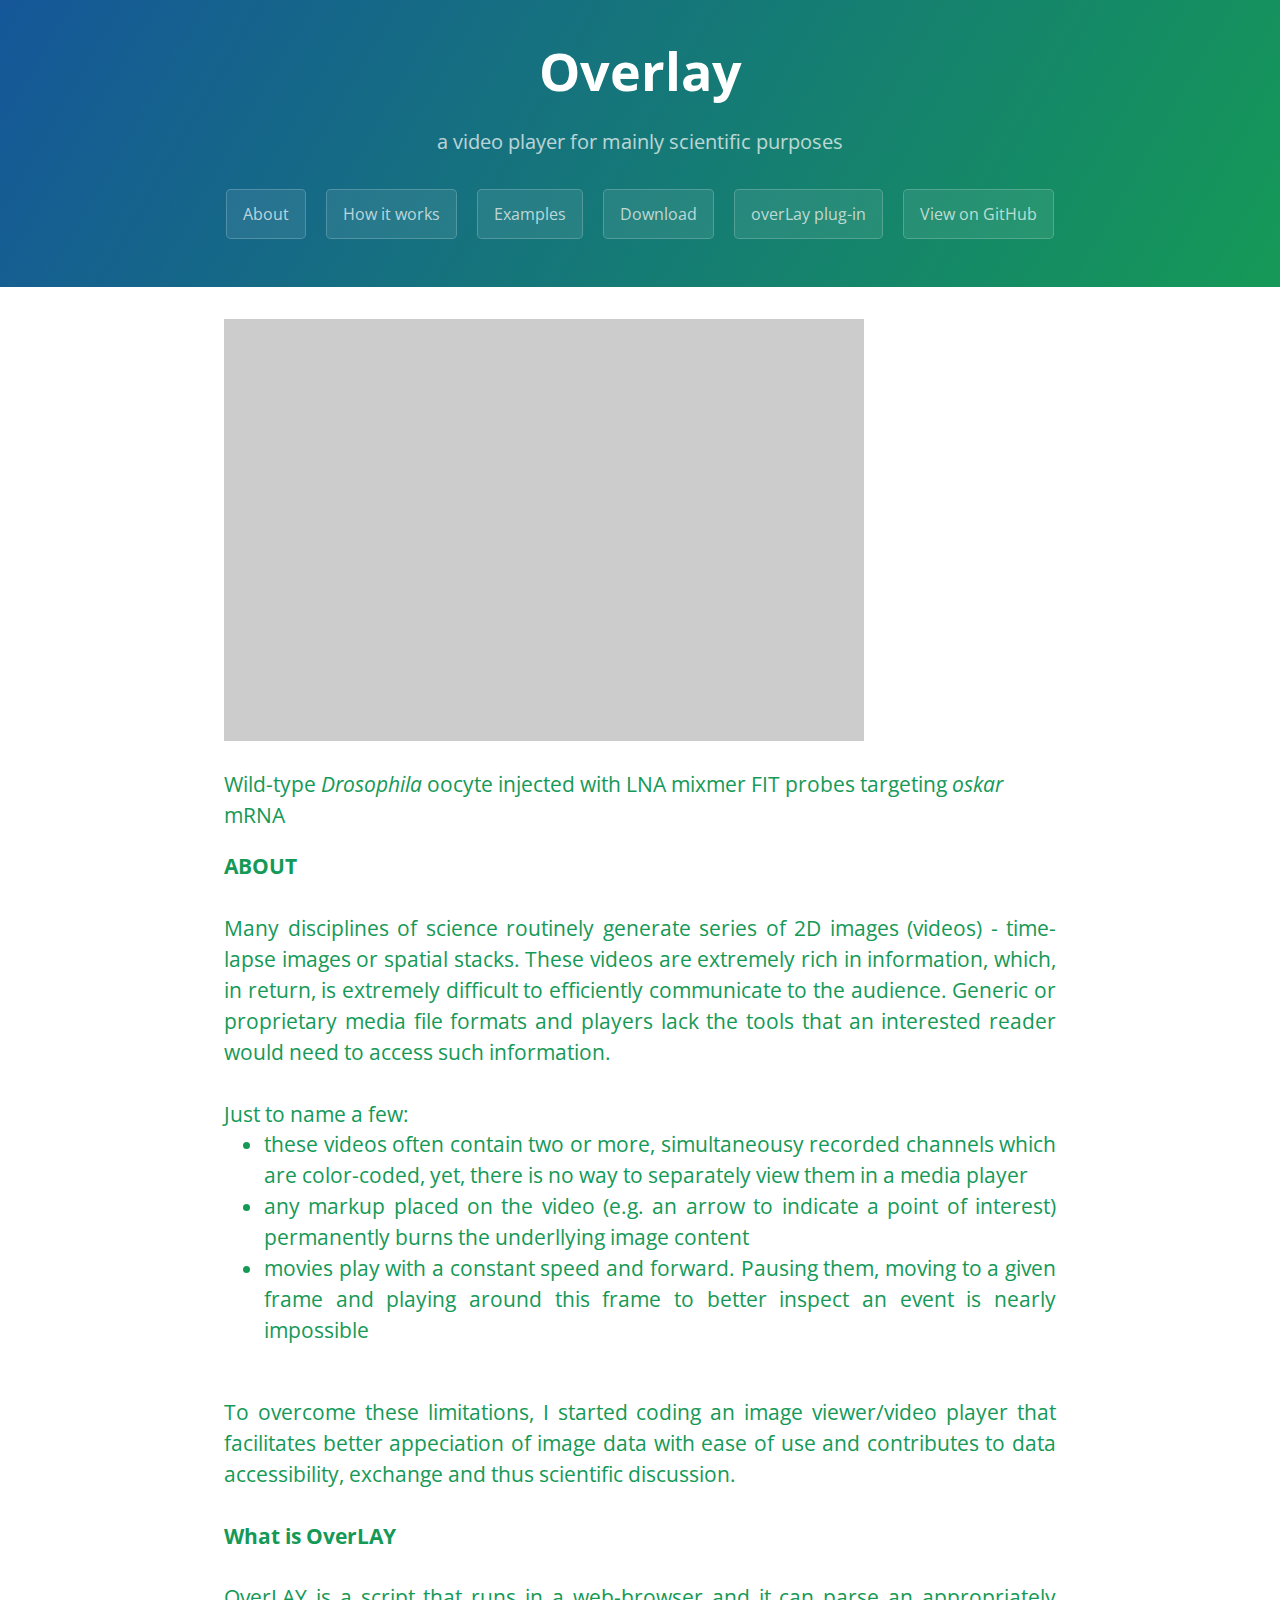
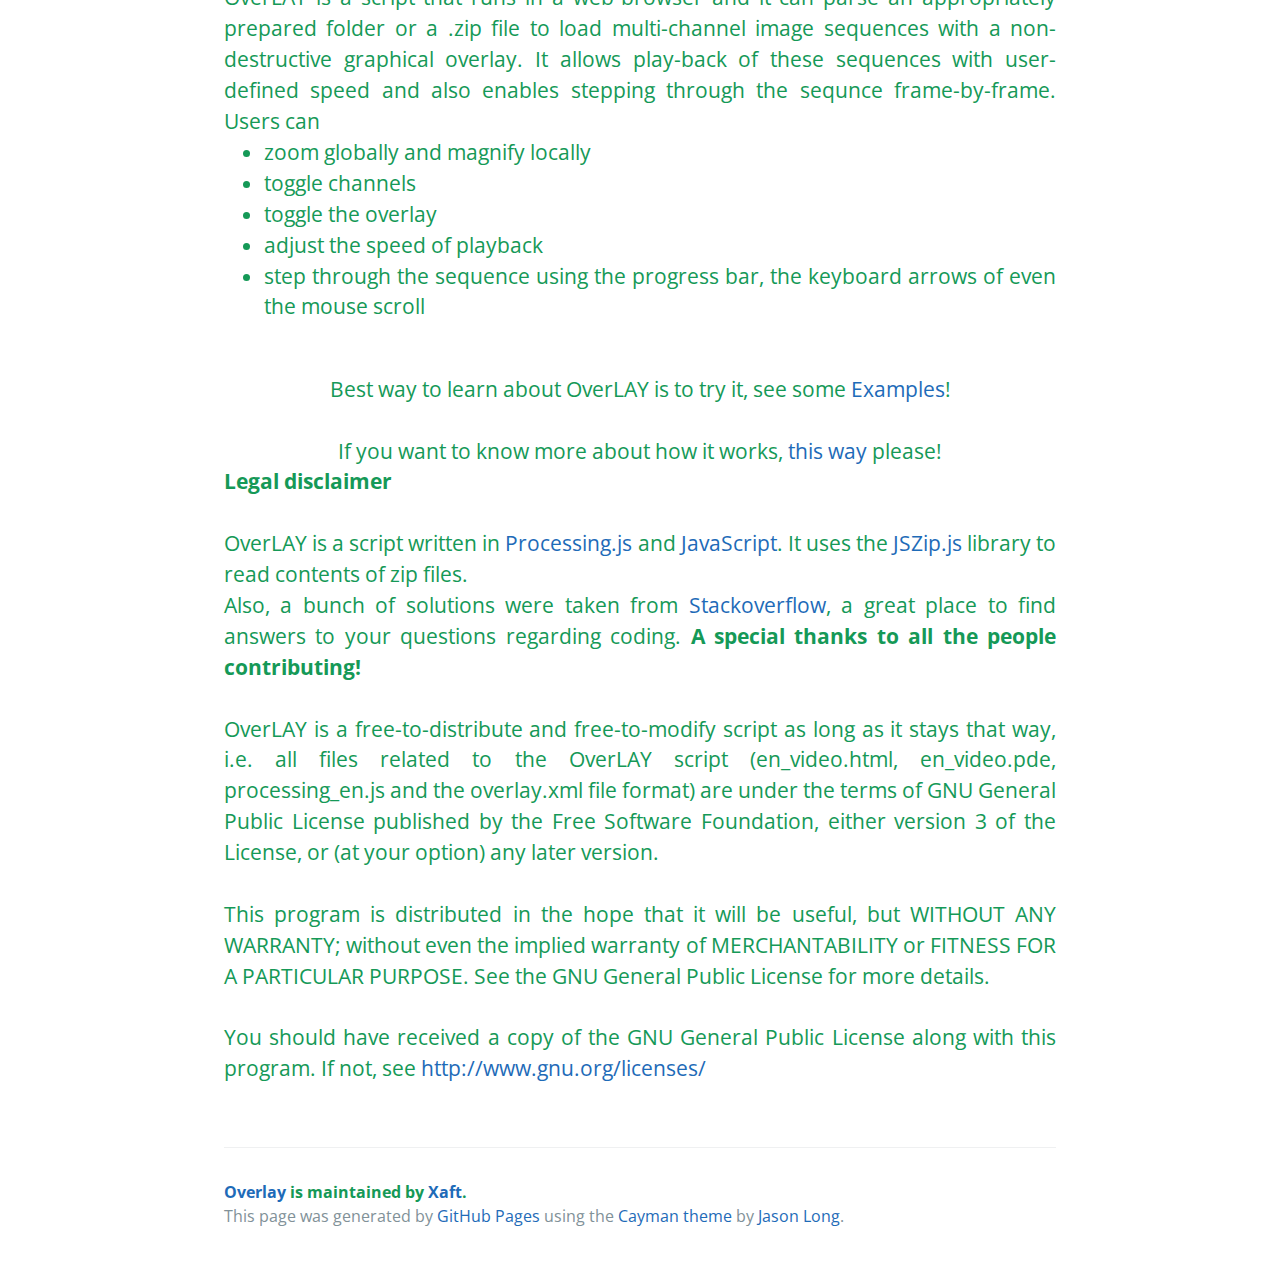
==== commit 35f1f14d: "0.2.0.1" ====
--- a/index.html
+++ b/index.html
@@ -8,6 +8,10 @@
     <link href='https://fonts.googleapis.com/css?family=Open+Sans:400,700' rel='stylesheet' type='text/css'>
     <link rel="stylesheet" type="text/css" href="stylesheets/stylesheet.css" media="screen">
     <link rel="stylesheet" type="text/css" href="stylesheets/github-light.css" media="screen">
+	<script src="processing_en.js" type="text/javascript"></script>
+	<script type="text/javascript" src="envideo_handler.js" ></script>
+	<script type="text/javascript" src="jszip.js" ></script>
+	<script type="text/javascript" src="jszip-utils.js" ></script>
   </head>
   <body>
     <section class="page-header">
@@ -25,6 +29,18 @@
 
     <section class="main-content">
     <h3>
+	<div id="OverLAYcontainer" align="center">
+				We are preparing your video, just a few seconds, please!
+				<script script type="text/javascript">
+					addOverLAYVideo("w1118,fit.zip","OverLAYcontainer",1,2.0, false, false)
+				</script>
+				
+				
+				<noscript>
+					<p>JavaScript is required to view the contents of this page.</p>
+				</noscript>
+	    	</div>
+<p> Wild-type <i>Drosophila</i> oocyte injected with LNA mixmer FIT probes targeting <i>oskar</i> mRNA</p>
 	<div align="justify"><b>ABOUT</b><br /><br />Many disciplines of science routinely generate series of 2D images (videos) - time-lapse images or spatial stacks. These videos are extremely rich in information, which, in return, is extremely difficult to efficiently communicate to the audience. Generic or proprietary media file formats and players lack the tools that an interested reader would need to access such information.<br/> <br/> 
     Just to name a few: <br />
     <ul>
--- a/stylesheets/stylesheet.css
+++ b/stylesheets/stylesheet.css
@@ -61,11 +61,11 @@
 
 @media screen and (min-width: 64em) {
   .page-header {
-    padding: 5rem 6rem; } }
+    padding: 2rem 3rem; } }
 
 @media screen and (min-width: 42em) and (max-width: 64em) {
   .page-header {
-    padding: 3rem 4rem; } }
+    padding: 2rem 3rem; } }
 
 @media screen and (max-width: 42em) {
   .page-header {
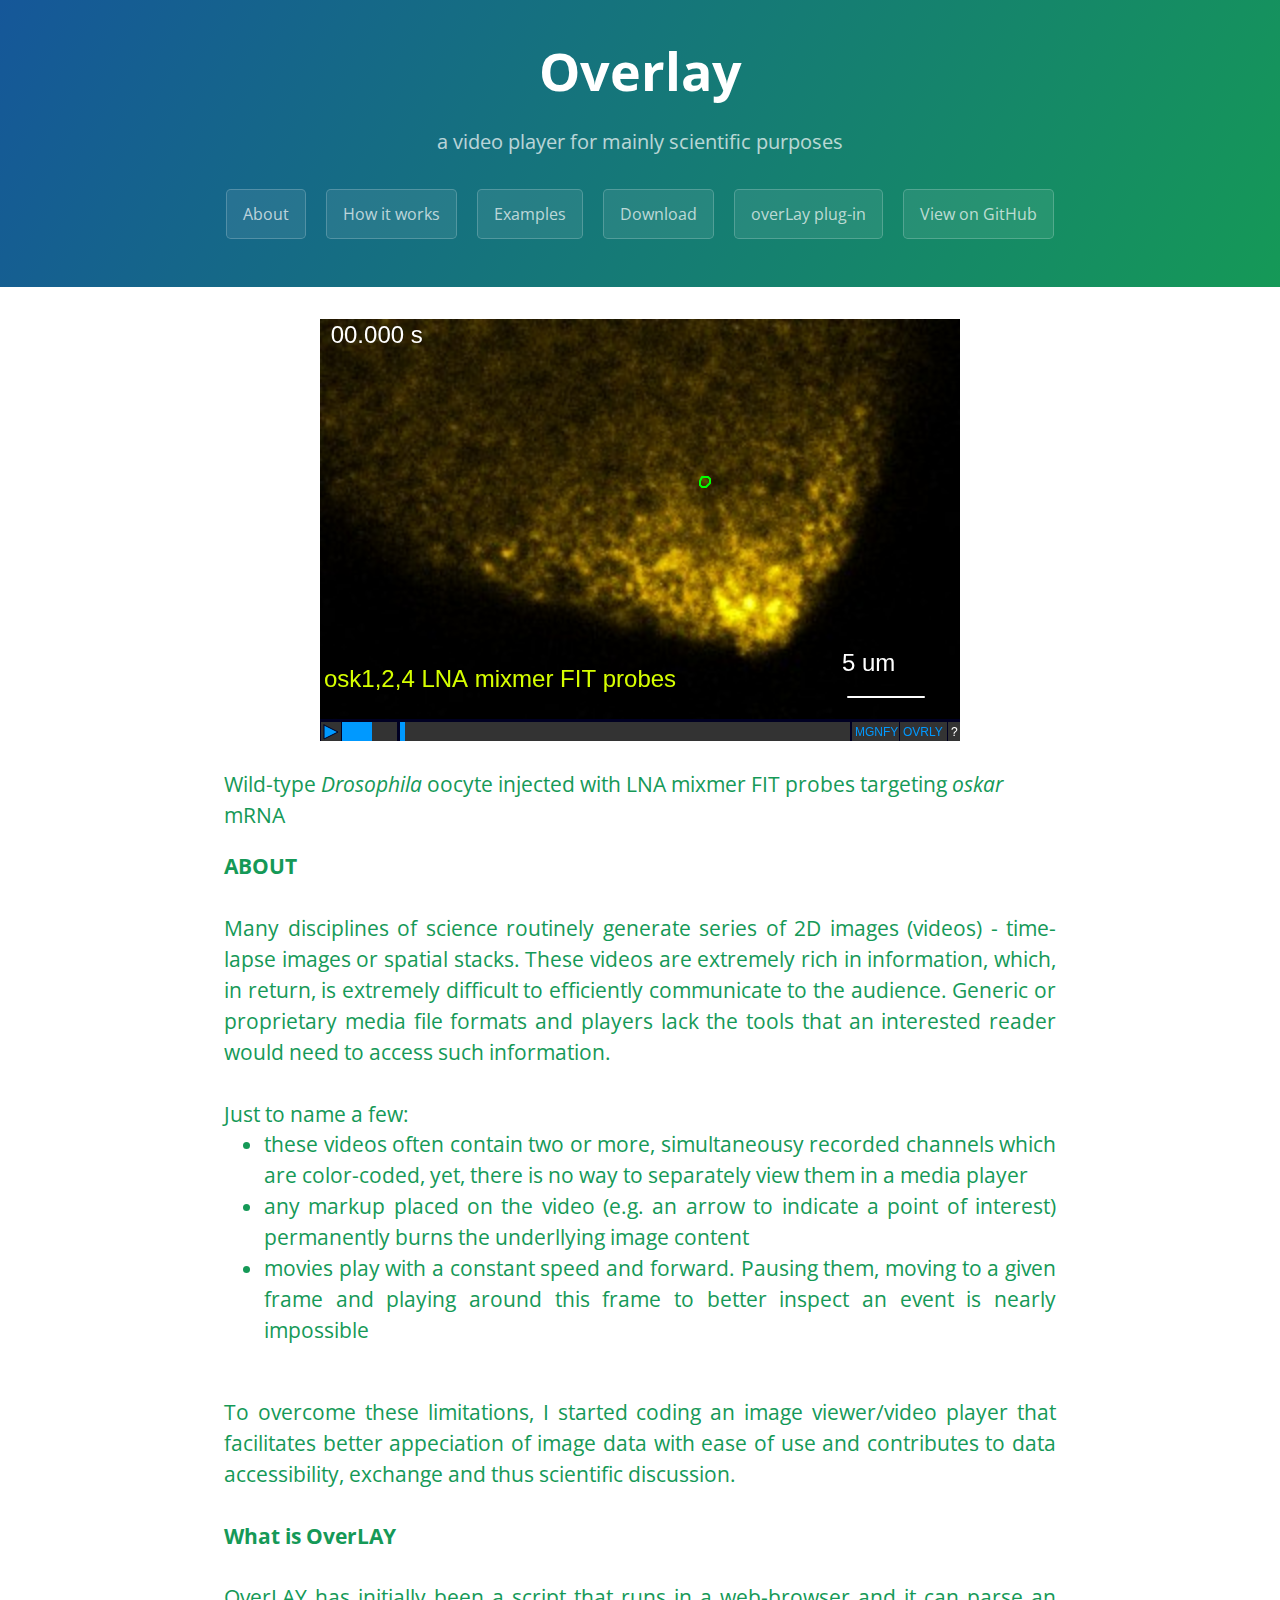
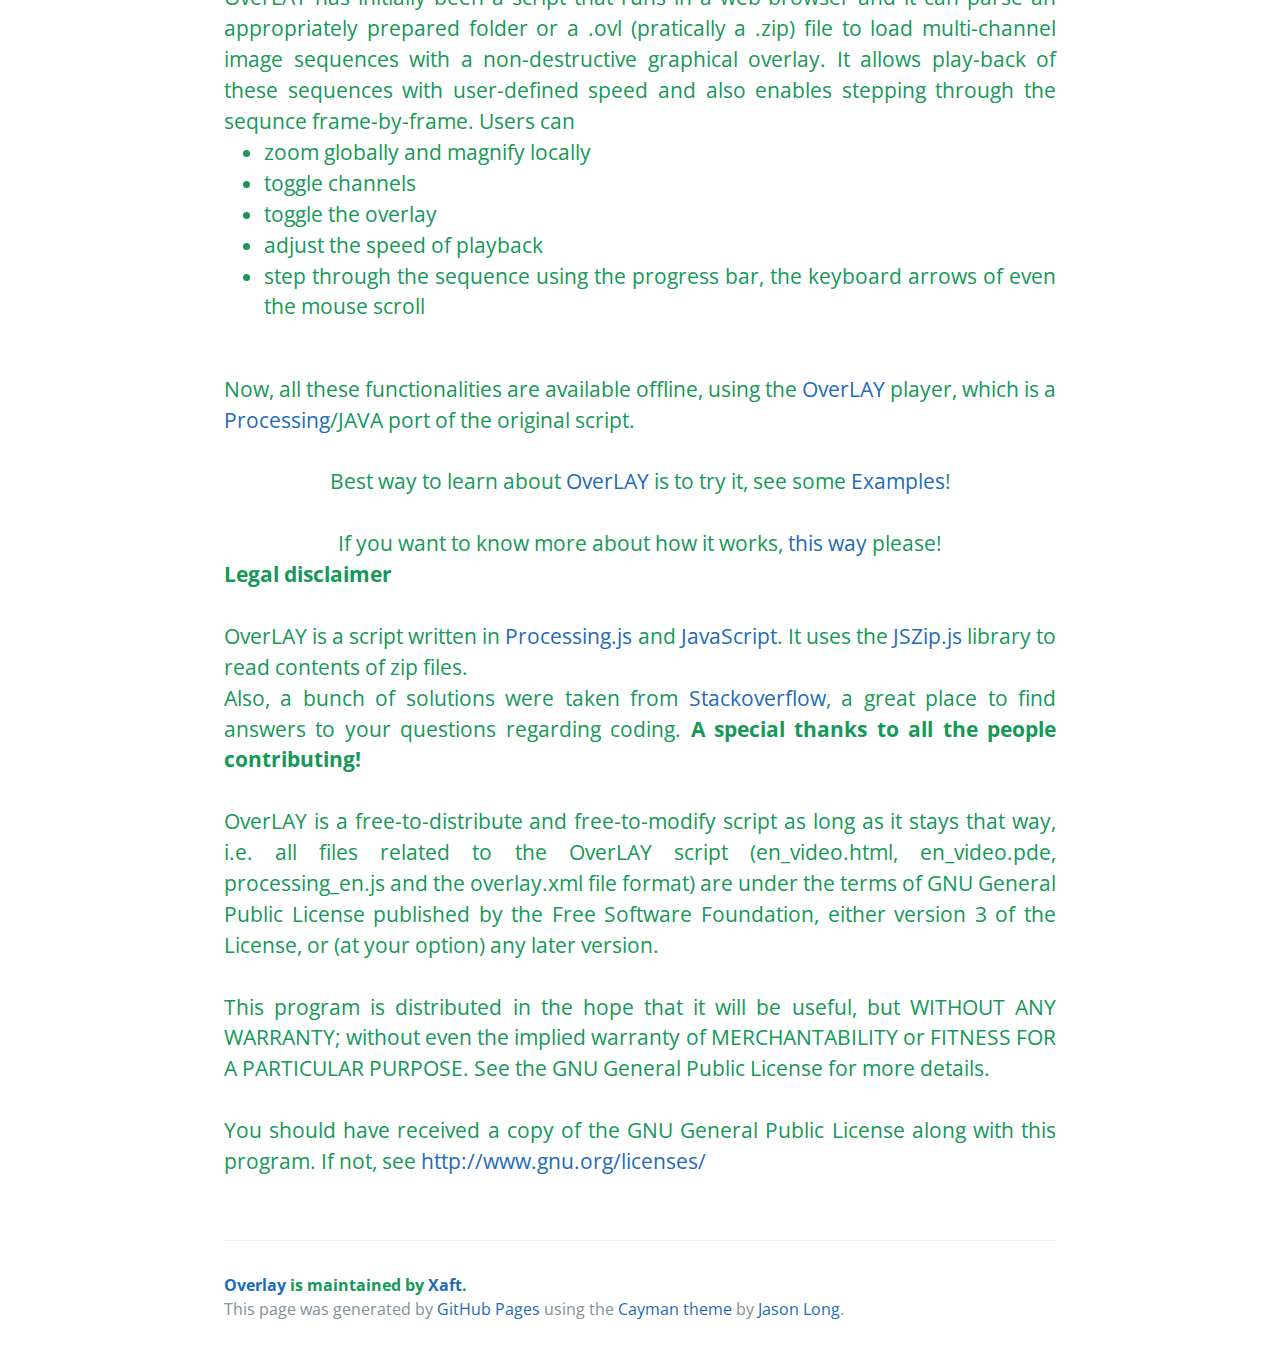
==== commit b6cdba7f: "0.2.0.2" ====
--- a/index.html
+++ b/index.html
@@ -3,15 +3,13 @@
   <head>
     <meta charset="UTF-8">
     <title>Overlay by Xaft</title>
+	<link rel="icon"  type="image/x-icon" href="ico.ico" >
     <meta name="viewport" content="width=device-width, initial-scale=1">
     <link rel="stylesheet" type="text/css" href="stylesheets/normalize.css" media="screen">
     <link href='https://fonts.googleapis.com/css?family=Open+Sans:400,700' rel='stylesheet' type='text/css'>
     <link rel="stylesheet" type="text/css" href="stylesheets/stylesheet.css" media="screen">
     <link rel="stylesheet" type="text/css" href="stylesheets/github-light.css" media="screen">
-	<script src="processing_en.js" type="text/javascript"></script>
-	<script type="text/javascript" src="envideo_handler.js" ></script>
-	<script type="text/javascript" src="jszip.js" ></script>
-	<script type="text/javascript" src="jszip-utils.js" ></script>
+	
   </head>
   <body>
     <section class="page-header">
@@ -29,10 +27,14 @@
 
     <section class="main-content">
     <h3>
-	<div id="OverLAYcontainer" align="center">
-				We are preparing your video, just a few seconds, please!
+	<script src="processing_en.js" type="text/javascript"></script>
+	<script type="text/javascript" src="envideo_handler.js" ></script>
+	<script type="text/javascript" src="jszip.js" ></script>
+	<script type="text/javascript" src="jszip-utils.js" ></script>
+	<div id="OverLAYcontainer" style="margin-right: auto; margin-left: auto; ">
+				<img src="ico.png" style="display:block;margin: 0 auto;">We are preparing your video, just a few seconds, please!
 				<script script type="text/javascript">
-					addOverLAYVideo("w1118,fit.zip","OverLAYcontainer",1,2.0, false, false)
+					addOverLAYVideo("w1118,fit.zip","OverLAYcontainer",1,2.0, 0, 0)
 				</script>
 				
 				
@@ -52,7 +54,7 @@
     <br />
     To overcome these limitations, I started coding an image viewer/video player that facilitates better appeciation of image data with ease of use and contributes to data accessibility, exchange and thus scientific  discussion.<br /><br />
     <b>What is OverLAY</b><br /><br />
-    OverLAY is a script that runs in a web-browser and it can parse an appropriately prepared folder or a .zip file to load multi-channel image sequences with a non-destructive graphical overlay. It allows play-back of these sequences with user-defined speed and also enables stepping through the sequnce frame-by-frame. Users can <br />
+    OverLAY has initially been a script that runs in a web-browser and it can parse an appropriately prepared folder or a .ovl (pratically a .zip) file to load multi-channel image sequences with a non-destructive graphical overlay. It allows play-back of these sequences with user-defined speed and also enables stepping through the sequnce frame-by-frame. Users can <br />
     <ul>
     	<li>zoom globally and magnify locally</li>
         <li>toggle channels</li>
@@ -60,8 +62,9 @@
         <li>adjust the speed of playback</li>
         <li>step through the sequence using the progress bar, the keyboard arrows of even the mouse scroll</li>
     </ul><br />  
+	Now, all these functionalities are available offline, using the <a href=downloads.html">OverLAY</a> player, which is a <a href="https://processing.org">Processing</a>/JAVA port of the original script.<br><br> 
 	<div align="center">
-    Best way to learn about OverLAY is to try it, see some <a href="examples.html">Examples</a>!<br /><br />
+    Best way to learn about <a href=downloads.html">OverLAY</a> is to try it, see some <a href="examples.html">Examples</a>!<br /><br />
     If you want to know more about how it works, <a href="howitworks.html">this way</a> please!</div>
     <a name="legal"></a><b>Legal disclaimer</b><br /><br />
      OverLAY is a script written in <a href="https://processingjs.org">Processing.js</a> and  <a href="https://www.javascript.com">JavaScript</a>. It uses the <a href="https://stuk.github.io/jszip/">JSZip.js</a> library to read contents of zip files.<br />
